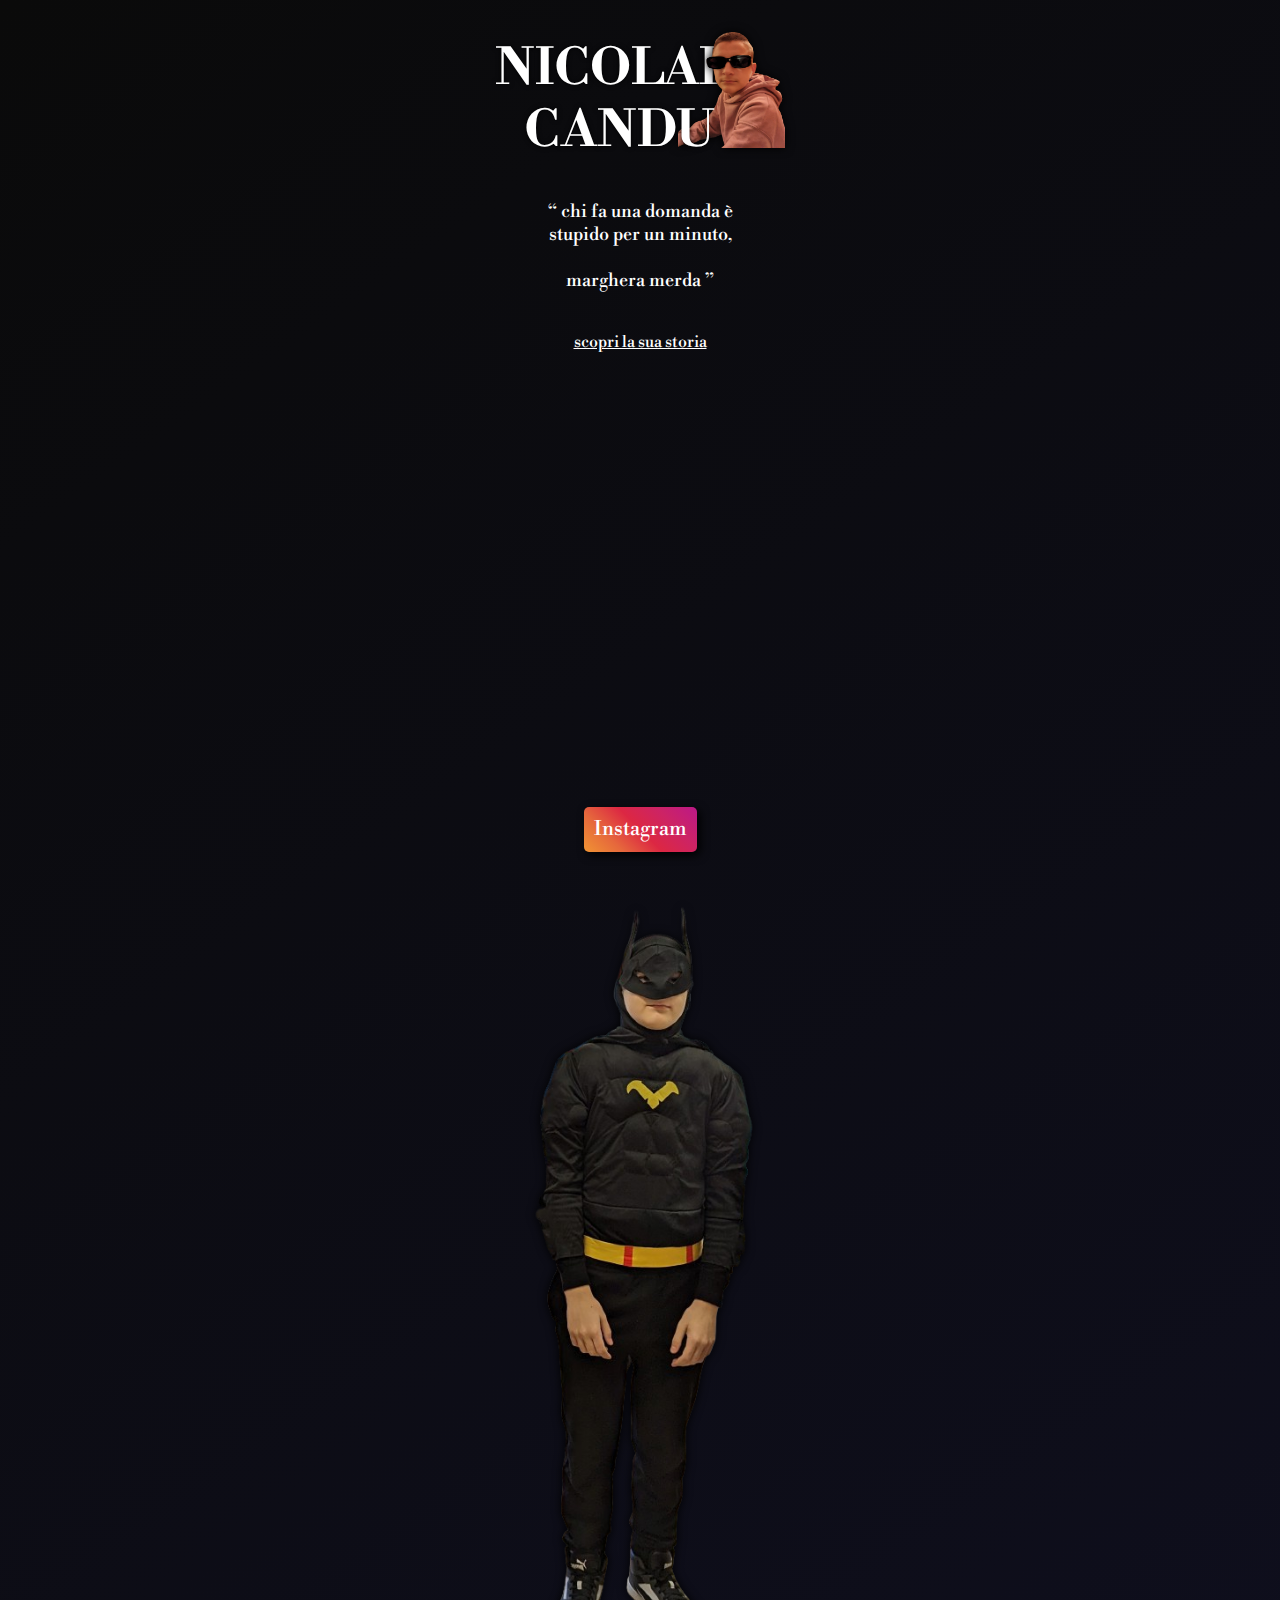
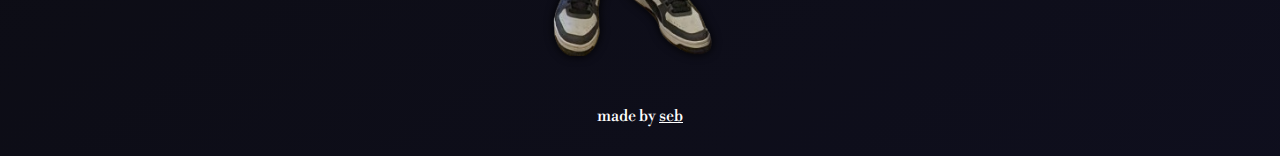
==== index.html @ 75134a13 "removed duplicates" ====
<!DOCTYPE html>
<html lang="en">
    <head>
       <meta charset="UTF-8" />
    <meta http-equiv="X-UA-Compatible" content="IE=edge" />
    <meta name="viewport" content="width=device-width, initial-scale=1.0" />
    <title>Nicolai Candu</title>
    <link rel="stylesheet" href="/style.css" type="text/css" />
    <link rel="apple-touch-icon" sizes="57x57" href="/apple-icon-57x57.png" />
    <link rel="apple-touch-icon" sizes="60x60" href="/apple-icon-60x60.png" />
    <link rel="apple-touch-icon" sizes="72x72" href="/apple-icon-72x72.png" />
    <link rel="apple-touch-icon" sizes="76x76" href="/apple-icon-76x76.png" />
    <meta name="robots" content="index, follow">
    <link
      rel="apple-touch-icon"
      sizes="114x114"
      href="/assets/icons/apple-icon-114x114.png"
    />
    <link
      rel="apple-touch-icon"
      sizes="120x120"
      href="/assets/icons/apple-icon-120x120.png"
    />
    <link
      rel="apple-touch-icon"
      sizes="144x144"
      href="/assets/icons/apple-icon-144x144.png"
    />
    <link
      rel="apple-touch-icon"
      sizes="152x152"
      href="/assets/icons/apple-icon-152x152.png"
    />
    <link
      rel="apple-touch-icon"
      sizes="180x180"
      href="/assets/icons/apple-icon-180x180.png"
    />
    <link
      rel="icon"
      type="image/png"
      sizes="192x192"
      href="/assets/icons/android-icon-192x192.png"
    />
    <link
      rel="icon"
      type="image/png"
      sizes="32x32"
      href="/assets/icons/favicon-32x32.png"
    />
    <link
      rel="icon"
      type="image/png"
      sizes="96x96"
      href="/assets/icons/favicon-96x96.png"
    />
    <link
      rel="icon"
      type="image/png"
      sizes="16x16"
      href="/assets/icons/favicon-16x16.png"
    />
    <link rel="manifest" href="/manifest.json" />
    <meta name="msapplication-TileColor" content="#1d1c1c" />
    <meta
      name="msapplication-TileImage"
      content="/assets/icons/ms-icon-144x144.png"
    />
    <meta name="theme-color" content="#1d1c1c" />
    <meta
      name="keywords"
      content="Nicolai Candu, Nicola Candu, Nico, Nico Candu, nico, moldavia, mestre"
    />
    <meta name="robots" content="all" />
    <meta name="revisit-after" content="7" />
    <meta name="language" content="it" />
    <meta name="charset" content="iso-8859-1" />
    <meta name="copyright" content="Sebastiano Girotto" />
    <meta name="author" content="Sebastiano Girotto" />
    <!-- Primary Meta Tags -->
    <meta name="title" content="Nicolai Candu" />
    <meta
      name="description"
      content="Nicolai Candu è un figo assurdo nato a Mestre, è la persona più influente al mondo"
    />

    <!-- Open Graph / Facebook -->
    <meta property="og:type" content="website" />
    <meta
      property="og:url"
      content="https://nicolaicandu.sebastianogirotto.me/"
    />
    <meta property="og:title" content="Nicolai Candu" />
    <meta
      property="og:description"
      content="Nicolai Candu è un figo assurdo nato a Mestre, è la persona più influente al mondo"
    />
    <meta property="og:image" content="/assets/candu-banner.png" />

    <!-- Twitter -->
    <meta property="twitter:card" content="summary_large_image" />
    <meta
      property="twitter:url"
      content="https://nicolaicandu.sebastianogirotto.me/"
    />
    <meta property="twitter:title" content="Nicolai Candu" />
    <meta
      property="twitter:description"
      content="Nicolai Candu è un figo assurdo nato a Mestre, è la persona più influente al mondo"
    />
    <meta property="twitter:image" content="/assets/candu-banner.png" />
    </head>
    <body>
        <header>
            <a href="/">
                <div class="text">
                    <h1>Nicolai<br /><span>Candu</span></h1>
                </div>
                <div class="image">
                    <img
                        height="116px"
                        src="/assets/comico/glasses.png"
                        alt="nico with glasses"
                    />
                </div>
            </a>
        </header>
        <main>
            <div class="quote">
                <p>
                    <q>
                        chi fa una domanda è stupido per un minuto,<br /><br />marghera
                        merda
                    </q>
                </p>
            </div>
            <div class="discover">
                <p><a href="/about">scopri la sua storia</a></p>
            </div>
            <div class="phrases">
                <div class="phrase">
                    <div class="image">
                        <img
                            src="/assets/comico/alien.png"
                            alt="Alien Nic"
                            height="170px"
                        />
                    </div>
                    <div class="text">
                        <h1>
                            <span class="hide">Hide</span><br /><span
                                class="your"
                            >
                                your</span
                            ><br /><span class="moms">moms</span>
                        </h1>
                    </div>
                </div>
                <section class="phrase">
                    <div class="text">
                        <h1>
                            <span class="hes">He's</span><br /><span
                                class="the"
                            >
                                the</span
                            ><br /><span class="party">Party</span>
                        </h1>
                    </div>
                    <div class="image">
                        <img
                            src="/assets/comico/ghesboro.png"
                            alt="Alien Nic"
                            height="170px"
                        />
                    </div>
                </div>
            </div>
            <div class="instagram" style="margin: 50px 0;">
                    <a href="https://www.instagram.com/candu.nicola/" target="_blank">Instagram</a>
            </div>
            <div class="batman">
                <img
                    src="/assets/batman/batman.png"
                    alt="Batman"
                    width="230px"
                />
            </div>
        </main>
        <footer>
            <p>made by <a href="https://sebastianogirotto.me">seb</a></p>
        </footer>
    </body>
</html>
---- style.css ----
@font-face {
  font-family: "Libre Bodoni";
  src: url("/assets/fonts/LibreBodoni-VariableFont_wght.ttf");
}
@keyframes slide-in {
  100% {
    transform: translateX(0);
  }
}
@keyframes show-overflow {
  100% {
    overflow-x: unset;
  }
}
body {
  background: linear-gradient(145deg, rgb(10, 10, 10) 0%, rgb(17, 17, 39) 150%);
  background-size: cover;
  background-repeat: no-repeat;
  color: white;
  margin: 0;
  font-family: "Libre Bodoni";
  overflow-x: hidden;
  animation: 0s show-overflow 2s forwards;
}

h1,
p {
  margin: 0;
}

a {
  color: unset;
}

header {
  height: 200px;
  display: grid;
  place-items: center;
}
header a {
  text-decoration: none;
  font-size: 25px;
  display: flex;
  justify-content: center;
  align-items: center;
}
header a .text {
  display: inline-block;
  width: 220px;
}
header a h1 {
  text-transform: uppercase;
  text-align: right;
  text-shadow: 0 0 5px black;
}
header a h1 span {
  position: relative;
  z-index: 3;
}
header a .image {
  width: 70px;
  display: flex;
  justify-content: flex-end;
  z-index: 2;
}
header a .image img {
  transform: translateY(-10px);
  filter: drop-shadow(0 0 5px black);
}

main {
  min-height: calc(100vh - 280px);
}

.quote {
  width: 100%;
  display: grid;
  place-items: center;
}
.quote p {
  text-align: center;
  max-width: 200px;
  font-size: 18px;
}

.phrase {
  margin: 20px 0;
  display: flex;
  justify-content: center;
  text-transform: uppercase;
}
.phrase .image {
  width: 100px;
}
.phrase .image img {
  z-index: 1;
  transform: translateY(-1px);
  filter: drop-shadow(0 0 5px black);
}
.phrase .text {
  line-height: 45px;
  display: flex;
  align-items: flex-end;
}
.phrase .text span {
  position: relative;
}
.phrase .text .hide,
.phrase .text .your {
  z-index: -1;
}
.phrase .text .moms {
  z-index: 2;
}
.phrase .text h1 {
  font-size: 52px;
  text-shadow: 0 0 5px black;
}
.phrase:nth-child(odd) {
  animation: slide-in 1s cubic-bezier(0.68, -0.55, 0.27, 1.55) 0.2s forwards;
  transform: translateX(100%);
}
.phrase:nth-child(even) {
  text-align: right;
  transform: translateX(-100%);
  animation: slide-in 1s cubic-bezier(0.68, -0.55, 0.27, 1.55) 0.3s forwards;
}
.phrase:nth-child(even) .party {
  z-index: 2;
}
.phrase:nth-child(even) .image {
  display: flex;
  justify-content: flex-end;
  width: 80px;
}
.phrase:nth-child(even) .image img {
  transform: translateY(-7px);
}

.batman {
  display: grid;
  place-items: center;
  margin: 20px 0;
}
.batman img {
  filter: drop-shadow(0 0 5px black);
}

.instagram {
  display: grid;
  place-items: center;
}
.instagram a {
  text-decoration: none;
  background: linear-gradient(45deg, #f09433 0%, #e6683c 25%, #dc2743 50%, #cc2366 75%, #bc1888 100%);
  padding: 10px;
  border-radius: 5px;
  font-size: 20px;
  box-shadow: 3px 3px 10px black;
  transition-duration: 0.2s;
}
.instagram a:hover {
  scale: 1.2;
  background: linear-gradient(45deg, #bc1888 0%, #cc2366 25%, #dc2743 50%, #e6683c 75%, #f09433 100%);
}

.discover {
  text-align: center;
  margin: 40px 0;
}

footer {
  display: grid;
  place-items: center;
  height: 80px;
}

.story-parent {
  display: flex;
  justify-content: center;
  align-items: center;
}

.story {
  padding: 30px 30px 0;
  width: calc(100% - 60px);
  max-width: 500px;
}
.story .text {
  display: flex;
}
.story .text p {
  max-width: 200px;
}
.story .text:nth-child(even) {
  justify-content: flex-end;
}
.story .text:nth-child(even) p {
  text-align: right;
}
.story .text:not(:first-child) {
  margin-top: 20px;
}
.story .goblin {
  margin-top: 20px;
  text-align: center;
}
.story .pics-parent {
  display: flex;
  justify-content: center;
}
.story .pics {
  display: flex;
  overflow: auto;
  gap: 5px;
  margin: 20px 0;
}
.story .description {
  text-align: center;
}

.notfound {
  text-align: center;
  display: flex;
  flex-direction: column;
  justify-content: center;
  align-items: center;
  min-height: calc(100vh - 280px);
}/*# sourceMappingURL=style.css.map */
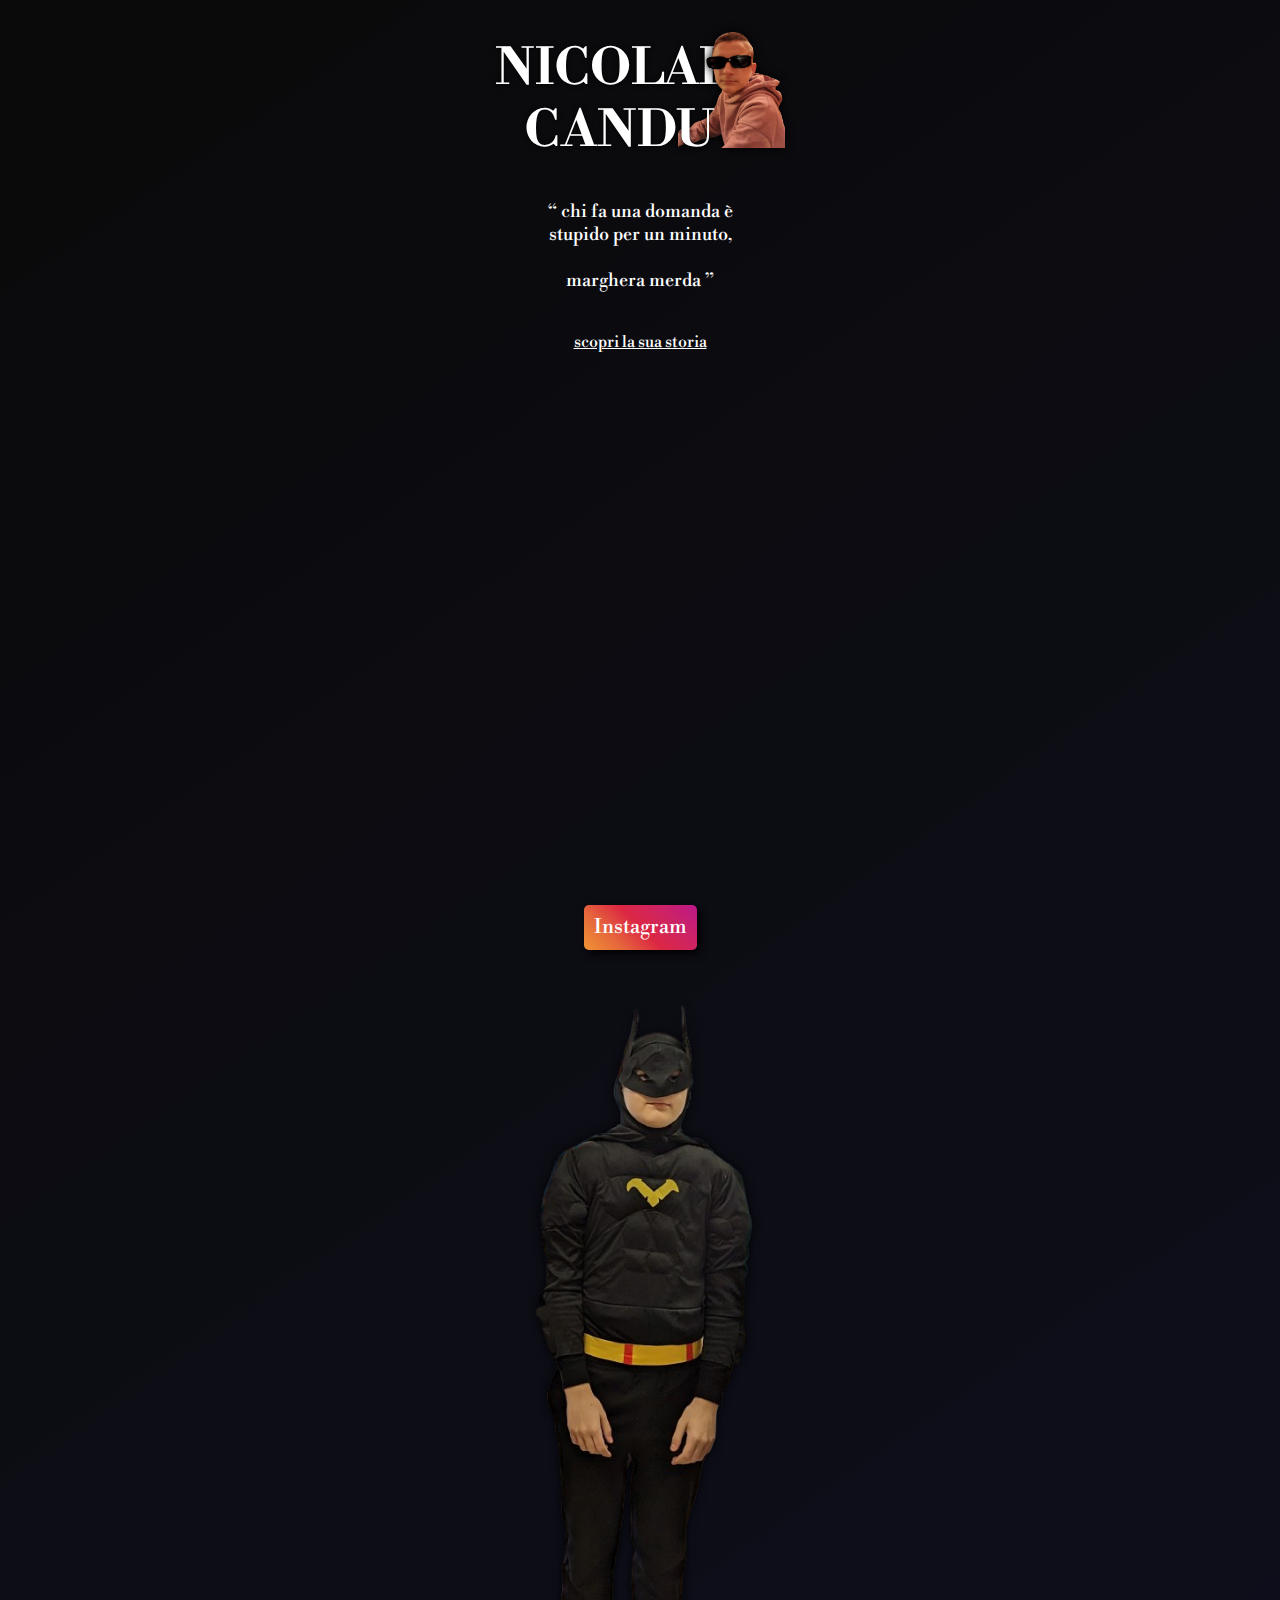
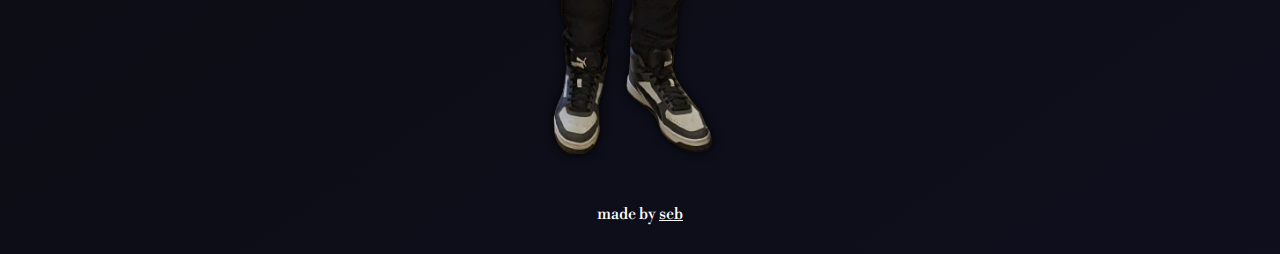
==== commit 5bf9d1f1: "switched from h1 to h2 because seo didn't like it" ====
--- a/index.html
+++ b/index.html
@@ -147,24 +147,24 @@
                         />
                     </div>
                     <div class="text">
-                        <h1>
+                        <h2>
                             <span class="hide">Hide</span><br /><span
                                 class="your"
                             >
                                 your</span
                             ><br /><span class="moms">moms</span>
-                        </h1>
+                        </h2>
                     </div>
                 </div>
                 <section class="phrase">
                     <div class="text">
-                        <h1>
+                        <h2>
                             <span class="hes">He's</span><br /><span
                                 class="the"
                             >
                                 the</span
                             ><br /><span class="party">Party</span>
-                        </h1>
+                        </h2>
                     </div>
                     <div class="image">
                         <img
--- a/style.css
+++ b/style.css
@@ -102,6 +102,9 @@
   display: flex;
   align-items: flex-end;
 }
+.phrase .text h2 {
+  font-size: 52px;
+}
 .phrase .text span {
   position: relative;
 }
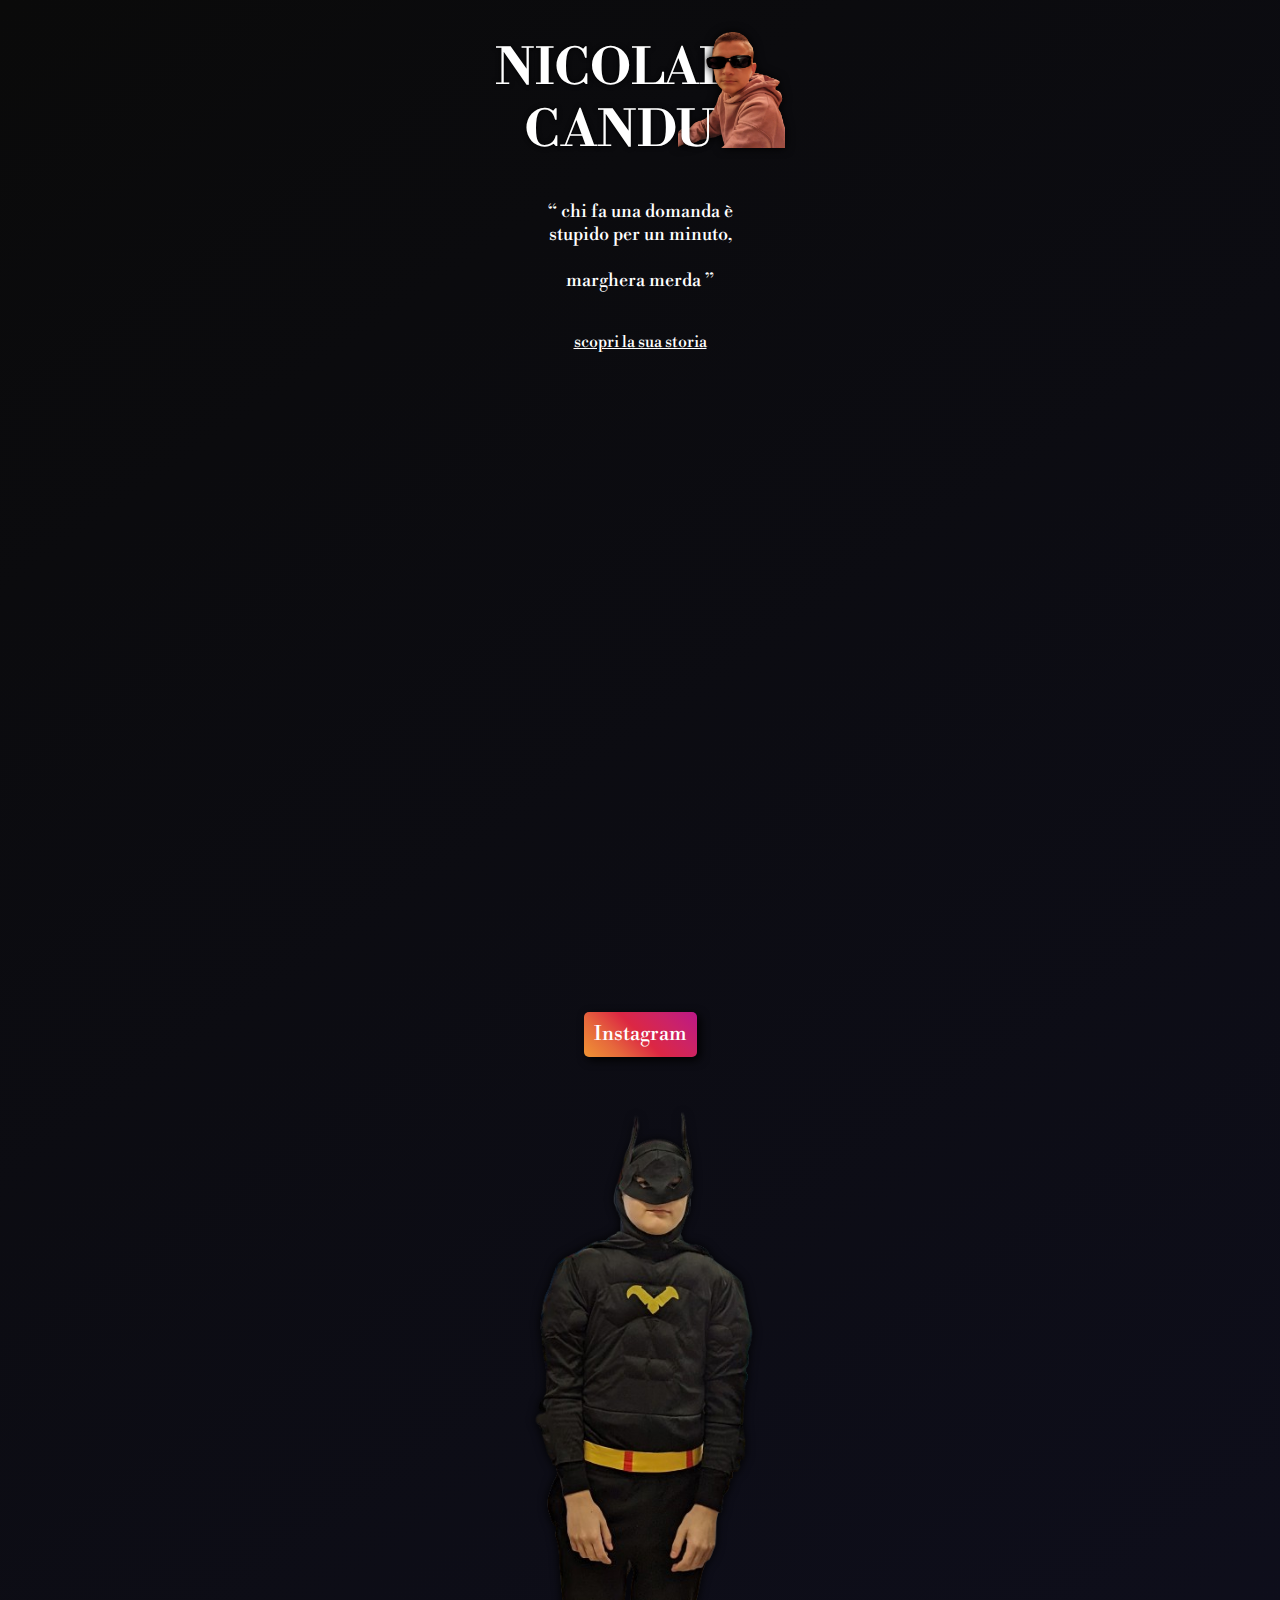
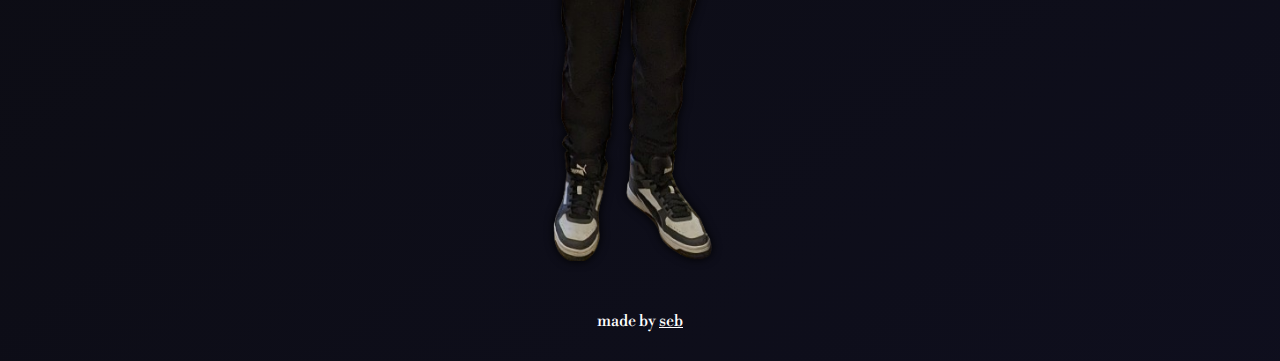
==== commit a6684236: "added other phrase" ====
--- a/index.html
+++ b/index.html
@@ -1,114 +1,130 @@
 <!DOCTYPE html>
 <html lang="en">
     <head>
-       <meta charset="UTF-8" />
-    <meta http-equiv="X-UA-Compatible" content="IE=edge" />
-    <meta name="viewport" content="width=device-width, initial-scale=1.0" />
-    <title>Nicolai Candu</title>
-    <link rel="stylesheet" href="/style.css" type="text/css" />
-    <link rel="apple-touch-icon" sizes="57x57" href="/apple-icon-57x57.png" />
-    <link rel="apple-touch-icon" sizes="60x60" href="/apple-icon-60x60.png" />
-    <link rel="apple-touch-icon" sizes="72x72" href="/apple-icon-72x72.png" />
-    <link rel="apple-touch-icon" sizes="76x76" href="/apple-icon-76x76.png" />
-    <meta name="robots" content="index, follow">
-    <link
-      rel="apple-touch-icon"
-      sizes="114x114"
-      href="/assets/icons/apple-icon-114x114.png"
-    />
-    <link
-      rel="apple-touch-icon"
-      sizes="120x120"
-      href="/assets/icons/apple-icon-120x120.png"
-    />
-    <link
-      rel="apple-touch-icon"
-      sizes="144x144"
-      href="/assets/icons/apple-icon-144x144.png"
-    />
-    <link
-      rel="apple-touch-icon"
-      sizes="152x152"
-      href="/assets/icons/apple-icon-152x152.png"
-    />
-    <link
-      rel="apple-touch-icon"
-      sizes="180x180"
-      href="/assets/icons/apple-icon-180x180.png"
-    />
-    <link
-      rel="icon"
-      type="image/png"
-      sizes="192x192"
-      href="/assets/icons/android-icon-192x192.png"
-    />
-    <link
-      rel="icon"
-      type="image/png"
-      sizes="32x32"
-      href="/assets/icons/favicon-32x32.png"
-    />
-    <link
-      rel="icon"
-      type="image/png"
-      sizes="96x96"
-      href="/assets/icons/favicon-96x96.png"
-    />
-    <link
-      rel="icon"
-      type="image/png"
-      sizes="16x16"
-      href="/assets/icons/favicon-16x16.png"
-    />
-    <link rel="manifest" href="/manifest.json" />
-    <meta name="msapplication-TileColor" content="#1d1c1c" />
-    <meta
-      name="msapplication-TileImage"
-      content="/assets/icons/ms-icon-144x144.png"
-    />
-    <meta name="theme-color" content="#1d1c1c" />
-    <meta
-      name="keywords"
-      content="Nicolai Candu, Nicola Candu, Nico, Nico Candu, nico, moldavia, mestre"
-    />
-    <meta name="robots" content="all" />
-    <meta name="revisit-after" content="7" />
-    <meta name="language" content="it" />
-    <meta name="charset" content="iso-8859-1" />
-    <meta name="copyright" content="Sebastiano Girotto" />
-    <meta name="author" content="Sebastiano Girotto" />
-    <!-- Primary Meta Tags -->
-    <meta name="title" content="Nicolai Candu" />
-    <meta
-      name="description"
-      content="Nicolai Candu è un figo assurdo nato a Mestre, è la persona più influente al mondo"
-    />
+        <meta charset="UTF-8" />
+        <meta http-equiv="X-UA-Compatible" content="IE=edge" />
+        <meta name="viewport" content="width=device-width, initial-scale=1.0" />
+        <title>Nicolai Candu | The Man</title>
+        <link rel="stylesheet" href="/style.css" type="text/css" />
+        <link
+            rel="apple-touch-icon"
+            sizes="57x57"
+            href="/apple-icon-57x57.png"
+        />
+        <link
+            rel="apple-touch-icon"
+            sizes="60x60"
+            href="/apple-icon-60x60.png"
+        />
+        <link
+            rel="apple-touch-icon"
+            sizes="72x72"
+            href="/apple-icon-72x72.png"
+        />
+        <link
+            rel="apple-touch-icon"
+            sizes="76x76"
+            href="/apple-icon-76x76.png"
+        />
+        <meta name="robots" content="index, follow" />
+        <link
+            rel="apple-touch-icon"
+            sizes="114x114"
+            href="/assets/icons/apple-icon-114x114.png"
+        />
+        <link
+            rel="apple-touch-icon"
+            sizes="120x120"
+            href="/assets/icons/apple-icon-120x120.png"
+        />
+        <link
+            rel="apple-touch-icon"
+            sizes="144x144"
+            href="/assets/icons/apple-icon-144x144.png"
+        />
+        <link
+            rel="apple-touch-icon"
+            sizes="152x152"
+            href="/assets/icons/apple-icon-152x152.png"
+        />
+        <link
+            rel="apple-touch-icon"
+            sizes="180x180"
+            href="/assets/icons/apple-icon-180x180.png"
+        />
+        <link
+            rel="icon"
+            type="image/png"
+            sizes="192x192"
+            href="/assets/icons/android-icon-192x192.png"
+        />
+        <link
+            rel="icon"
+            type="image/png"
+            sizes="32x32"
+            href="/assets/icons/favicon-32x32.png"
+        />
+        <link
+            rel="icon"
+            type="image/png"
+            sizes="96x96"
+            href="/assets/icons/favicon-96x96.png"
+        />
+        <link
+            rel="icon"
+            type="image/png"
+            sizes="16x16"
+            href="/assets/icons/favicon-16x16.png"
+        />
+        <link rel="manifest" href="/manifest.json" />
+        <meta name="msapplication-TileColor" content="#1d1c1c" />
+        <meta
+            name="msapplication-TileImage"
+            content="/assets/icons/ms-icon-144x144.png"
+        />
+        <meta name="theme-color" content="#1d1c1c" />
+        <meta
+            name="keywords"
+            content="Nicolai Candu, Nicola Candu, Nico, Nico Candu, nico, moldavia, mestre, moldavo, moldovia, liceo artistico statale michelangelo guggenheim, guggenheim, liceo artistico guggenheim, liceo guggenheim, liceo artistico, liceo artistico venezia"
+        />
+        <meta name="robots" content="all" />
+        <meta name="revisit-after" content="7" />
+        <meta name="language" content="it" />
+        <meta name="charset" content="iso-8859-1" />
+        <meta name="copyright" content="Sebastiano Girotto" />
+        <meta name="author" content="Sebastiano Girotto" />
+        <!-- Primary Meta Tags -->
+        <meta name="title" content="Nicolai Candu" />
+        <meta
+            name="description"
+            content="Nicolai Candu è un figo assurdo nato a Mestre, è la persona più influente al mondo"
+        />
 
-    <!-- Open Graph / Facebook -->
-    <meta property="og:type" content="website" />
-    <meta
-      property="og:url"
-      content="https://nicolaicandu.sebastianogirotto.me/"
-    />
-    <meta property="og:title" content="Nicolai Candu" />
-    <meta
-      property="og:description"
-      content="Nicolai Candu è un figo assurdo nato a Mestre, è la persona più influente al mondo"
-    />
-    <meta property="og:image" content="/assets/candu-banner.png" />
+        <!-- Open Graph / Facebook -->
+        <meta property="og:type" content="website" />
+        <meta
+            property="og:url"
+            content="https://nicolaicandu.sebastianogirotto.me/"
+        />
+        <meta property="og:title" content="Nicolai Candu" />
+        <meta
+            property="og:description"
+            content="Nicolai Candu è un figo assurdo nato a Mestre, è la persona più influente al mondo"
+        />
+        <meta property="og:image" content="/assets/candu-banner.png" />
 
-    <!-- Twitter -->
-    <meta property="twitter:card" content="summary_large_image" />
-    <meta
-      property="twitter:url"
-      content="https://nicolaicandu.sebastianogirotto.me/"
-    />
-    <meta property="twitter:title" content="Nicolai Candu" />
-    <meta
-      property="twitter:description"
-      content="Nicolai Candu è un figo assurdo nato a Mestre, è la persona più influente al mondo"
-    />
-    <meta property="twitter:image" content="/assets/candu-banner.png" />
+        <!-- Twitter -->
+        <meta property="twitter:card" content="summary_large_image" />
+        <meta
+            property="twitter:url"
+            content="https://nicolaicandu.sebastianogirotto.me/"
+        />
+        <meta property="twitter:title" content="Nicolai Candu" />
+        <meta
+            property="twitter:description"
+            content="Nicolai Candu è un figo assurdo nato a Mestre, è la persona più influente al mondo"
+        />
+        <meta property="twitter:image" content="/assets/candu-banner.png" />
     </head>
     <body>
         <header>
@@ -156,7 +172,7 @@
                         </h2>
                     </div>
                 </div>
-                <section class="phrase">
+                <div class="phrase">
                     <div class="text">
                         <h2>
                             <span class="hes">He's</span><br /><span
@@ -174,9 +190,33 @@
                         />
                     </div>
                 </div>
-            </div>
-            <div class="instagram" style="margin: 50px 0;">
-                    <a href="https://www.instagram.com/candu.nicola/" target="_blank">Instagram</a>
+                <div class="phrase">
+                    <div class="image">
+                        <img
+                            src="/assets/comico/jumping.png"
+                            alt="Alien Nic"
+                            height="180px"
+                        />
+                    </div>
+                    <div class="text">
+                        <h2>
+                            <span class="the">The</span>
+                            <span class="man">man</span><br />
+                            <span class="you">you</span>
+                            <span class="didnt">didn't</span><br />
+                            <span class="know">know</span>
+                            <span class="was">was</span><br />
+                            <span class="needed">needed</span>
+                        </h2>
+                    </div>
+                </div>
+            </div>
+            <div class="instagram" style="margin: 50px 0">
+                <a
+                    href="https://www.instagram.com/candu.nicola/"
+                    target="_blank"
+                    >Instagram</a
+                >
             </div>
             <div class="batman">
                 <img
--- a/style.css
+++ b/style.css
@@ -115,29 +115,52 @@
 .phrase .text .moms {
   z-index: 2;
 }
-.phrase .text h1 {
+.phrase .text h2 {
   font-size: 52px;
   text-shadow: 0 0 5px black;
+  margin: 0;
 }
 .phrase:nth-child(odd) {
   animation: slide-in 1s cubic-bezier(0.68, -0.55, 0.27, 1.55) 0.2s forwards;
   transform: translateX(100%);
 }
-.phrase:nth-child(even) {
+.phrase:nth-child(2) {
   text-align: right;
   transform: translateX(-100%);
   animation: slide-in 1s cubic-bezier(0.68, -0.55, 0.27, 1.55) 0.3s forwards;
 }
-.phrase:nth-child(even) .party {
+.phrase:nth-child(2) .party {
   z-index: 2;
 }
-.phrase:nth-child(even) .image {
+.phrase:nth-child(2) .image {
   display: flex;
   justify-content: flex-end;
   width: 80px;
 }
-.phrase:nth-child(even) .image img {
+.phrase:nth-child(2) .image img {
   transform: translateY(-7px);
+}
+.phrase:nth-child(3) {
+  margin-top: 20px;
+}
+.phrase:nth-child(3) .image {
+  width: 170px;
+}
+.phrase:nth-child(3) .text {
+  padding-top: 20px;
+  align-items: center;
+}
+.phrase:nth-child(3) .text h2 {
+  font-size: 35px;
+  line-height: 32px;
+}
+.phrase:nth-child(3) .text .man,
+.phrase:nth-child(3) .text .you,
+.phrase:nth-child(3) .text .needed {
+  z-index: -1;
+}
+.phrase:nth-child(3) .text .needed {
+  margin-left: 27px;
 }
 
 .batman {
@@ -229,4 +252,20 @@
   justify-content: center;
   align-items: center;
   min-height: calc(100vh - 280px);
+}
+
+@media (max-width: 450px) {
+  .phrase:nth-child(3) .image {
+    width: 120px;
+  }
+  .phrase:nth-child(3) .image img {
+    height: 140px;
+  }
+  .phrase:nth-child(3) .text h2 {
+    font-size: 30px;
+    line-height: 27px;
+  }
+  .phrase:nth-child(3) .text .you {
+    margin-left: 8px;
+  }
 }/*# sourceMappingURL=style.css.map */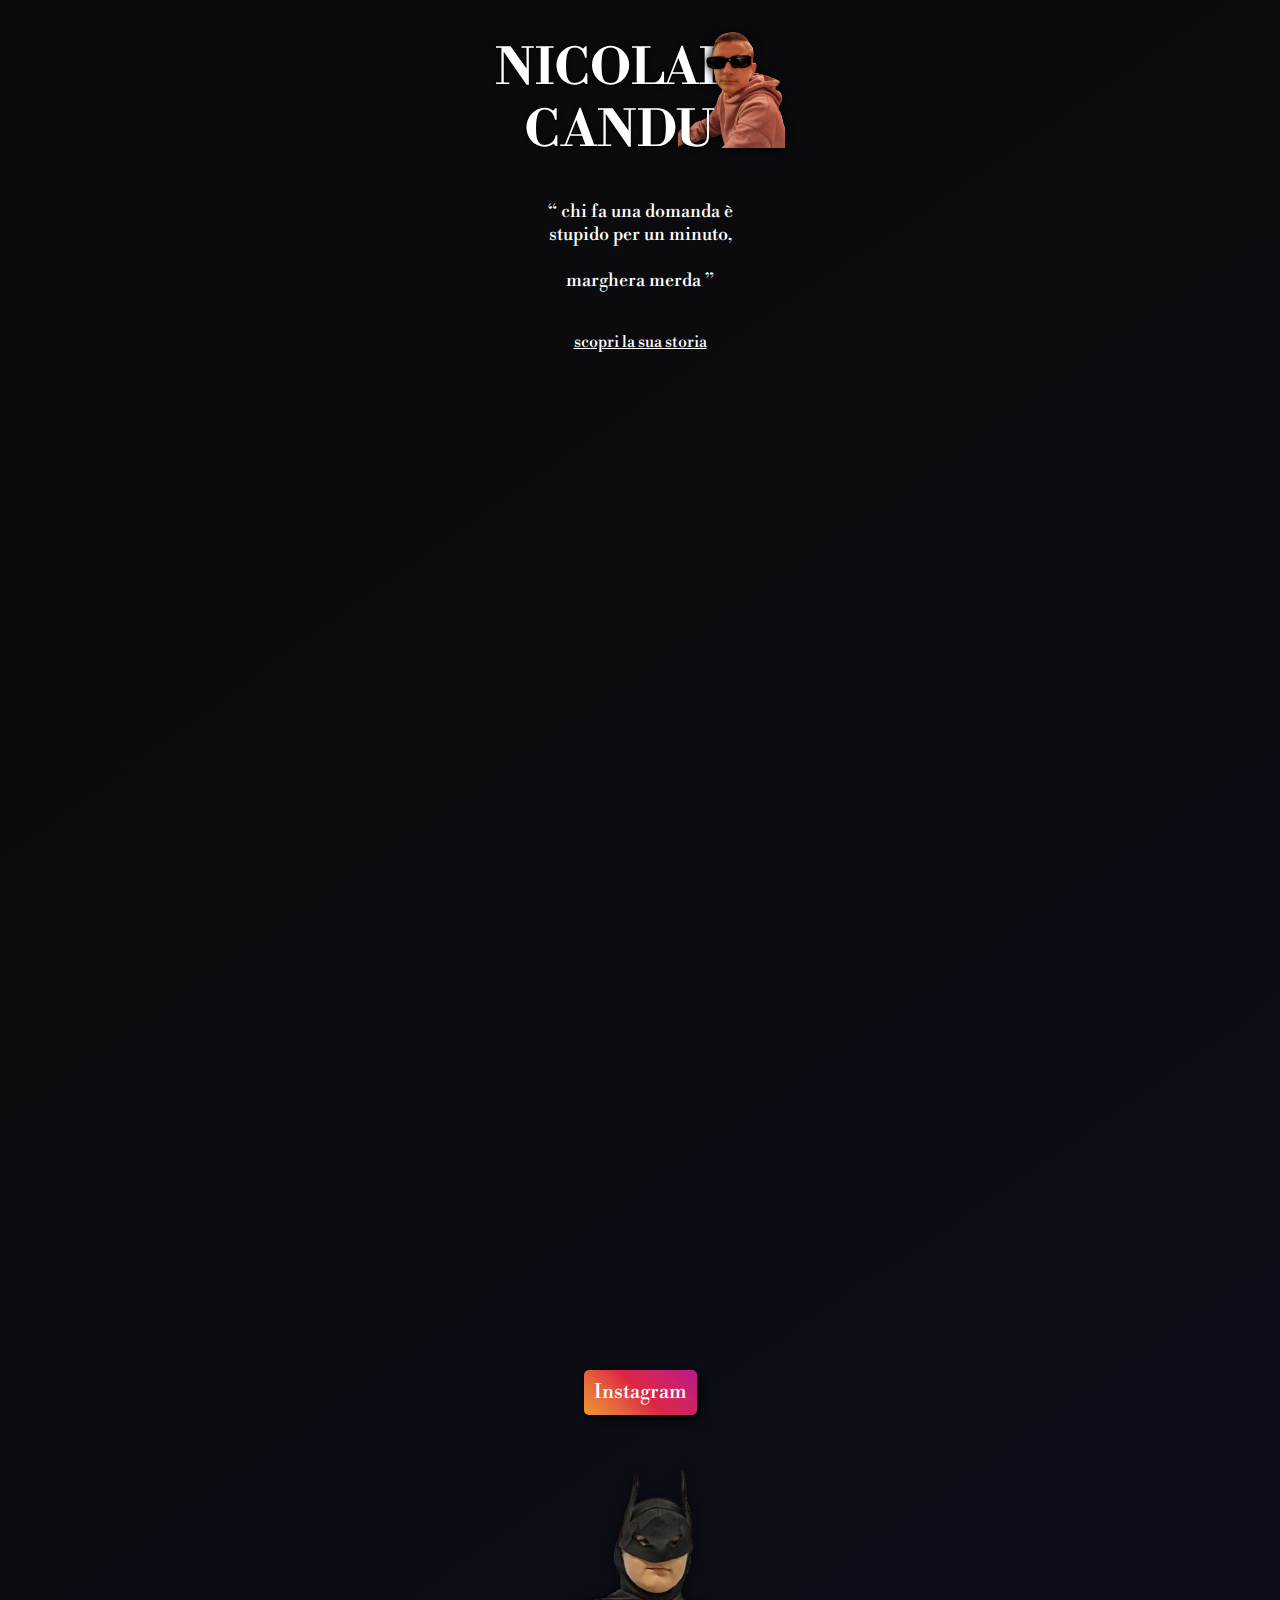
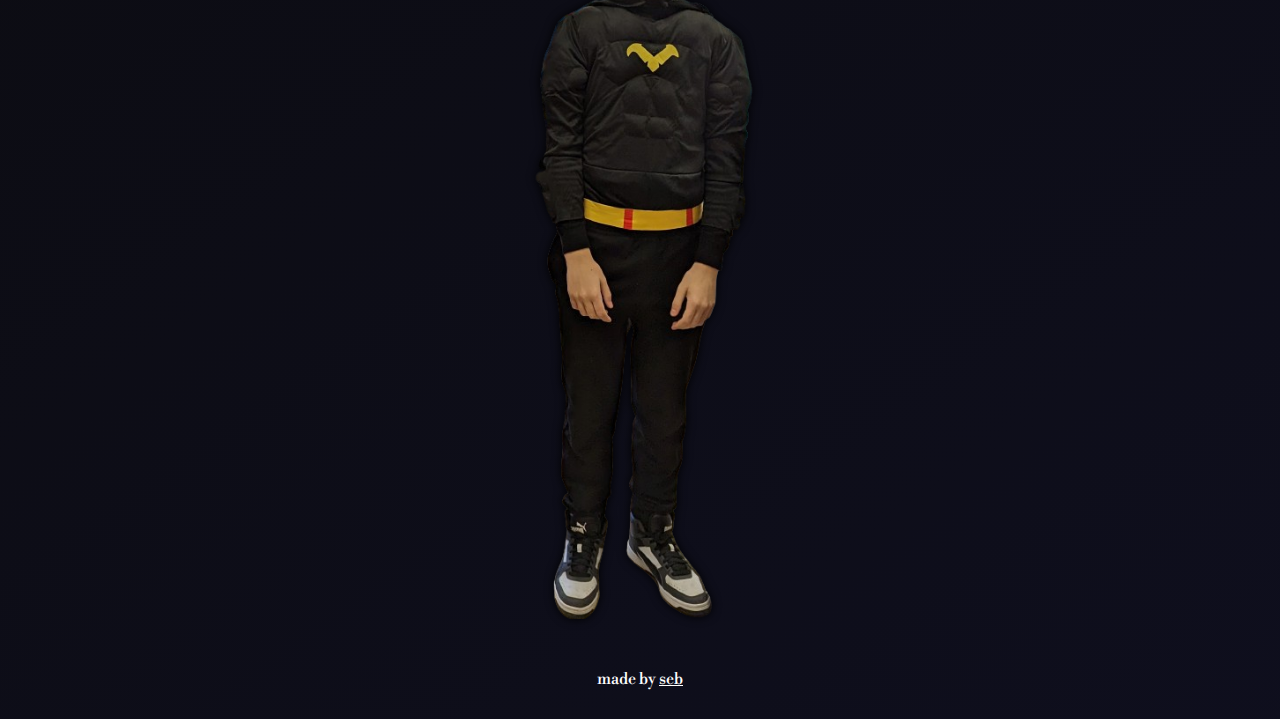
==== commit 478ed57c: "video and pink glasses" ====
--- a/index.html
+++ b/index.html
@@ -153,6 +153,15 @@
             <div class="discover">
                 <p><a href="/about">scopri la sua storia</a></p>
             </div>
+            <div class="yt">
+                <iframe
+                    src="https://www.youtube.com/embed/videoseries?list=PLyaa4eAt13QJ34A-4TXX6Aosvp6ohv8xM"
+                    title="YouTube video player"
+                    frameborder="0"
+                    allow="accelerometer; autoplay; clipboard-write; encrypted-media; gyroscope; picture-in-picture; web-share"
+                    allowfullscreen
+                ></iframe>
+            </div>
             <div class="phrases">
                 <div class="phrase">
                     <div class="image">
@@ -201,7 +210,7 @@
                     <div class="text">
                         <h2>
                             <span class="the">The</span>
-                            <span class="man">man</span><br />
+                            <span class="hero">hero</span><br />
                             <span class="you">you</span>
                             <span class="didnt">didn't</span><br />
                             <span class="know">know</span>
--- a/style.css
+++ b/style.css
@@ -72,6 +72,27 @@
   min-height: calc(100vh - 280px);
 }
 
+.pink-glasses {
+  display: flex;
+  justify-content: center;
+  transform: translateY(-10px);
+}
+
+.yt {
+  display: flex;
+  justify-content: center;
+}
+.yt iframe {
+  width: 85%;
+  max-width: 600px;
+  height: 337.5px;
+}
+
+@media (max-width: 600px) {
+  .yt iframe {
+    height: 200px;
+  }
+}
 .quote {
   width: 100%;
   display: grid;
@@ -154,7 +175,7 @@
   font-size: 35px;
   line-height: 32px;
 }
-.phrase:nth-child(3) .text .man,
+.phrase:nth-child(3) .text .hero,
 .phrase:nth-child(3) .text .you,
 .phrase:nth-child(3) .text .needed {
   z-index: -1;
